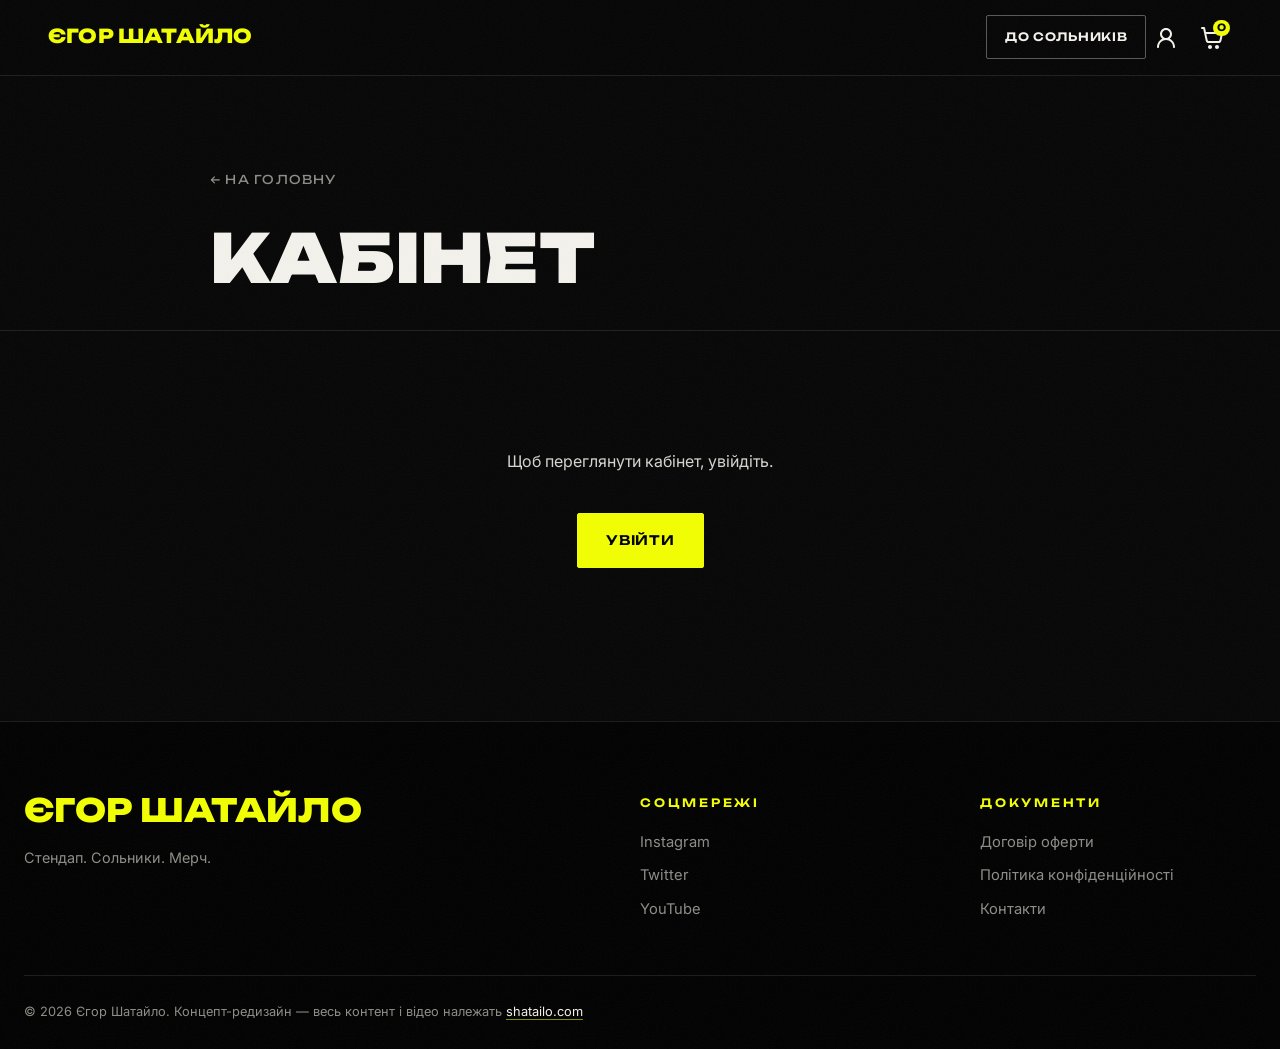
==== account.html @ 854dcd88 "Кошик + кабінет (концепт), трейлери, фікси хедера/hero Магазин-флоу (клієнтський mock, localStorage " ====
<!DOCTYPE html>
<html lang="uk">
<head>
  <meta charset="UTF-8">
  <meta name="viewport" content="width=device-width, initial-scale=1.0">
  <title>Особистий кабінет — Єгор Шатайло</title>
  <meta name="description" content="Особистий кабінет: ваші сольники, замовлення, профіль.">
  <meta name="robots" content="noindex">

  <link rel="icon" href="/assets/logo.svg" type="image/svg+xml">
  <link rel="preconnect" href="https://fonts.googleapis.com">
  <link rel="preconnect" href="https://fonts.gstatic.com" crossorigin>
  <link href="https://fonts.googleapis.com/css2?family=Unbounded:wght@300;400;600;700;800;900&family=Inter:wght@400;500;600&display=swap" rel="stylesheet">
  <link rel="stylesheet" href="/css/style.css">
</head>
<body>

  <div class="noise" aria-hidden="true"></div>
  <div class="cursor" id="cursor" aria-hidden="true"></div>
  <div class="cursor-ring" id="cursorRing" aria-hidden="true"></div>

  <header class="header header--solid">
    <a href="/" class="header__logo" data-hover aria-label="Єгор Шатайло — на головну">
      <span class="logo-text">Єгор Шатайло</span>
    </a>
    <a href="/#solnyky" class="btn btn--ghost btn--sm header__cta" data-hover>До сольників</a>
  </header>

  <main class="legal">
    <section class="legal__hero">
      <div class="legal__inner">
        <a href="/" class="legal__back" data-hover>← На головну</a>
        <h1 class="legal__title">Кабінет</h1>
      </div>
    </section>

    <section class="legal__content">
      <div class="legal__inner" data-account-page></div>
    </section>
  </main>

  <footer class="footer">
    <div class="container footer__grid">
      <div class="footer__brand">
        <span class="logo-text logo-text--lg">Єгор Шатайло</span>
        <p>Стендап. Сольники. Мерч.</p>
      </div>
      <nav class="footer__col" aria-label="Соцмережі">
        <h4>Соцмережі</h4>
        <a href="https://www.instagram.com/egorshatailo/" target="_blank" rel="noopener" data-hover>Instagram</a>
        <a href="https://twitter.com/shatailer" target="_blank" rel="noopener" data-hover>Twitter</a>
        <a href="https://www.youtube.com/results?search_query=%D1%94%D0%B3%D0%BE%D1%80+%D1%88%D0%B0%D1%82%D0%B0%D0%B9%D0%BB%D0%BE" target="_blank" rel="noopener" data-hover>YouTube</a>
      </nav>
      <nav class="footer__col" aria-label="Документи">
        <h4>Документи</h4>
        <a href="/dogovir-oferty" data-hover>Договір оферти</a>
        <a href="/privacy-policy" data-hover>Політика конфіденційності</a>
        <a href="/contact" data-hover>Контакти</a>
      </nav>
    </div>
    <div class="container footer__bottom">
      <p>© <span id="footerYear">2026</span> Єгор Шатайло. Концепт-редизайн — весь контент і відео належать <a href="https://shatailo.com/" target="_blank" rel="noopener" data-hover>shatailo.com</a></p>
    </div>
  </footer>

  <script src="/js/store.js"></script>
  <script src="/js/page.js"></script>
</body>
</html>
---- css/style.css ----
/* ============================================================
   ШАТАЙЛО — one-pager
   Палітра: чорний / електричний жовтий / білий (+ червоний штамп)
   ============================================================ */

:root {
  --bg: #060606;
  --bg-2: #0c0c0c;
  --yellow: #f2ff00;
  --yellow-dim: rgba(242, 255, 0, 0.55);
  --white: #f4f2ec;
  --muted: #8d8d86;
  --red: #e5231b;
  --line: rgba(255, 255, 255, 0.1);
  --font-display: "Unbounded", sans-serif;
  --font-body: "Inter", sans-serif;
  --header-h: 76px;
  --ease-out: cubic-bezier(0.22, 1, 0.36, 1);
}

* { margin: 0; padding: 0; box-sizing: border-box; }

html { scroll-behavior: auto; }

/* clip замість hidden: не створює скрол-контейнер і не ламає ScrollTrigger-пін */
html, body { overflow-x: clip; }

body {
  background: var(--bg);
  color: var(--white);
  font-family: var(--font-body);
  font-size: 16px;
  line-height: 1.6;
  -webkit-font-smoothing: antialiased;
}

::selection { background: var(--yellow); color: #000; }

img { display: block; max-width: 100%; }

a { color: inherit; text-decoration: none; }

button { font: inherit; color: inherit; background: none; border: none; cursor: pointer; }

.container {
  width: min(1280px, 100% - 48px);
  margin-inline: auto;
}

.dot { color: var(--yellow); margin: 0 0.35em; }

/* ---------- курсор ---------- */
.cursor, .cursor-ring {
  position: fixed; top: 0; left: 0;
  border-radius: 50%;
  pointer-events: none;
  z-index: 10000;
}
.cursor {
  width: 8px; height: 8px;
  background: var(--yellow);
  transform: translate(-50%, -50%);
}
.cursor-ring {
  width: 38px; height: 38px;
  border: 1px solid var(--yellow-dim);
  transform: translate(-50%, -50%);
  transition: width 0.25s, height 0.25s, border-color 0.25s, background 0.25s;
}
.cursor-ring.is-hover {
  width: 64px; height: 64px;
  background: rgba(242, 255, 0, 0.08);
  border-color: var(--yellow);
}
@media (hover: none), (pointer: coarse) {
  .cursor, .cursor-ring { display: none; }
}

/* ---------- шум ---------- */
.noise {
  position: fixed; inset: -50%;
  width: 200%; height: 200%;
  pointer-events: none;
  z-index: 9000;
  opacity: 0.05;
  background-image: url("data:image/svg+xml,%3Csvg xmlns='http://www.w3.org/2000/svg' width='240' height='240'%3E%3Cfilter id='n'%3E%3CfeTurbulence type='fractalNoise' baseFrequency='0.85' numOctaves='2'/%3E%3C/filter%3E%3Crect width='100%25' height='100%25' filter='url(%23n)'/%3E%3C/svg%3E");
  animation: noiseShift 0.6s steps(4) infinite;
}
@keyframes noiseShift {
  0% { transform: translate(0, 0); }
  25% { transform: translate(-2%, 1%); }
  50% { transform: translate(1%, -2%); }
  75% { transform: translate(-1%, 2%); }
  100% { transform: translate(2%, -1%); }
}

/* ---------- скрол-прогрес ---------- */
.scroll-progress {
  position: fixed; top: 0; left: 0;
  width: 100%; height: 2px;
  background: var(--yellow);
  transform-origin: 0 50%;
  transform: scaleX(0);
  z-index: 9500;
}

/* ---------- прелоадер ---------- */
.preloader {
  position: fixed; inset: 0;
  background: #000;
  z-index: 11000;
  display: grid; place-items: center;
}
.preloader__inner { text-align: center; }
.preloader__word {
  font-family: var(--font-display);
  font-weight: 900;
  font-size: clamp(2rem, 8vw, 5rem);
  letter-spacing: 0.08em;
  color: #000;
  -webkit-text-stroke: 2px rgba(244, 242, 236, 0.25);
  paint-order: stroke fill;
}
.preloader__counter {
  margin-top: 18px;
  font-family: var(--font-display);
  font-weight: 600;
  font-size: 1.1rem;
  color: var(--yellow);
}
.preloader__bar {
  margin: 14px auto 0;
  width: min(320px, 60vw); height: 2px;
  background: rgba(255, 255, 255, 0.12);
  overflow: hidden;
}
.preloader__bar span {
  display: block; width: 100%; height: 100%;
  background: var(--yellow);
  transform-origin: 0 50%;
  transform: scaleX(0);
}

/* ---------- кнопки ---------- */
.btn {
  display: inline-flex; align-items: center; gap: 10px;
  font-family: var(--font-display);
  font-weight: 600;
  font-size: 0.82rem;
  text-transform: uppercase;
  letter-spacing: 0.06em;
  padding: 16px 28px;
  border-radius: 2px;
  white-space: nowrap;
  transition: background 0.25s, color 0.25s, border-color 0.25s, box-shadow 0.25s;
  will-change: transform;
}
.btn--solid {
  background: var(--yellow);
  color: #000;
  border: 1px solid var(--yellow);
}
.btn--solid:hover {
  box-shadow: 0 0 32px rgba(242, 255, 0, 0.35);
}
.btn--ghost {
  background: transparent;
  color: var(--white);
  border: 1px solid rgba(244, 242, 236, 0.35);
}
.btn--ghost:hover {
  border-color: var(--yellow);
  color: var(--yellow);
}
/* біла основа + темний текст (як соц-кнопки на сторінці контактів) */
.btn--white {
  background: var(--white);
  color: #0a0a0a;
  border: 1px solid var(--white);
}
.btn--white:hover {
  background: var(--yellow);
  border-color: var(--yellow);
  color: #000;
  box-shadow: 0 0 32px rgba(242, 255, 0, 0.35);
}
.btn--sm { padding: 12px 18px; font-size: 0.72rem; }
.btn__icon { font-size: 0.7em; }

/* ---------- хедер ---------- */
.header {
  position: fixed; top: 0; left: 0; right: 0;
  height: var(--header-h);
  display: flex; align-items: center; justify-content: space-between;
  padding-inline: clamp(20px, 4vw, 48px);
  z-index: 8000;
  transition: transform 0.4s var(--ease-out), background 0.3s, backdrop-filter 0.3s;
}
.header.is-scrolled {
  background: rgba(6, 6, 6, 0.72);
  backdrop-filter: blur(14px);
  border-bottom: 1px solid var(--line);
}
.header.is-hidden { transform: translateY(-100%); }
/* лого та правий блок — рівної ширини, щоб центральне меню було по центру */
.header__logo { flex: 1 1 0; min-width: 0; }
.header__nav { flex: 0 0 auto; }
/* текстовий логотип */
.logo-text {
  font-family: var(--font-display);
  font-weight: 800;
  font-size: clamp(1rem, 1.5vw, 1.25rem);
  line-height: 1;
  text-transform: uppercase;
  letter-spacing: 0.01em;
  color: var(--yellow);
  white-space: nowrap;
  transition: text-shadow 0.3s;
}
.header__logo:hover .logo-text { text-shadow: 0 0 24px rgba(242, 255, 0, 0.55); }
.logo-text--lg { font-size: clamp(1.5rem, 3vw, 2rem); }
.header__nav {
  display: flex; gap: clamp(18px, 3vw, 40px);
  font-family: var(--font-display);
  font-size: 0.78rem;
  font-weight: 400;
  text-transform: uppercase;
  letter-spacing: 0.08em;
}
.header__nav a {
  position: relative;
  padding: 6px 0;
  color: var(--muted);
  transition: color 0.25s;
}
.header__nav a::after {
  content: "";
  position: absolute; bottom: 0; left: 0;
  width: 100%; height: 1px;
  background: var(--yellow);
  transform: scaleX(0);
  transform-origin: 100% 50%;
  transition: transform 0.35s var(--ease-out);
}
.header__nav a:hover { color: var(--white); }
.header__nav a:hover::after { transform: scaleX(1); transform-origin: 0 50%; }

.cta-short { display: none; }

@media (max-width: 860px) {
  .header__nav { display: none; }
  .header__cta { padding: 12px 18px; font-size: 0.7rem; }
}

/* мобільний хедер: менше лого + кнопка, короткий підпис, є простір між ними */
@media (max-width: 600px) {
  .header { padding-inline: 16px; }
  .header__logo .logo-text { font-size: 0.8rem; }
  .header__cta { padding: 11px 16px; font-size: 0.66rem; }
  .header__cta .cta-full { display: none; }
  .header__cta .cta-short { display: inline; }
}

/* ---------- hero ---------- */
.hero {
  position: relative;
  min-height: 100svh;
  display: grid;
  place-items: center;
  overflow: hidden;
}
.hero__canvas {
  position: absolute; inset: 0;
  width: 100%; height: 100%;
  z-index: 1;
}
.hero__vignette {
  position: absolute; inset: 0;
  z-index: 2;
  background:
    radial-gradient(ellipse 80% 60% at 50% 42%, transparent 30%, rgba(6, 6, 6, 0.78) 100%),
    linear-gradient(to bottom, rgba(6, 6, 6, 0.55), transparent 28%, transparent 70%, var(--bg) 100%);
  pointer-events: none;
}
.hero__content {
  position: relative;
  z-index: 3;
  text-align: center;
  padding: calc(var(--header-h) + 24px) 24px 120px;
}
.hero__label {
  font-family: var(--font-display);
  font-size: clamp(0.7rem, 1.4vw, 0.85rem);
  font-weight: 400;
  letter-spacing: 0.35em;
  text-transform: uppercase;
  color: var(--yellow);
}
.hero__title {
  margin-top: 22px;
  font-family: var(--font-display);
  font-weight: 900;
  font-size: clamp(1.75rem, 9.5vw, 8.2rem);
  line-height: 1.02;
  text-transform: uppercase;
  letter-spacing: 0.01em;
}
/* nowrap: літери-спани не ламаються між собою (КОСМІЧНИЙ лишається в один рядок) */
/* маска лише знизу (для intro-розкриття), зверху розширена — щоб «Й» і світіння не різались */
.hero__line { display: block; overflow: visible; white-space: nowrap; clip-path: inset(-90px 0 0 0); }
.hero__line--accent { color: var(--yellow); text-shadow: 0 0 60px rgba(242, 255, 0, 0.35); }
.hero__title .char { display: inline-block; will-change: transform; }
.hero__meta {
  margin-top: 26px;
  color: var(--muted);
  font-size: clamp(0.85rem, 1.6vw, 1rem);
}
.hero__actions {
  margin-top: 38px;
  display: flex; gap: 16px;
  justify-content: center;
  flex-wrap: wrap;
}
.hero__scrollhint {
  position: absolute;
  bottom: 86px; left: 50%;
  transform: translateX(-50%);
  z-index: 3;
  display: flex; flex-direction: column; align-items: center; gap: 8px;
  font-size: 0.65rem;
  letter-spacing: 0.3em;
  text-transform: uppercase;
  color: var(--muted);
}
.hero__scrollhint i {
  width: 1px; height: 42px;
  background: linear-gradient(to bottom, var(--yellow), transparent);
  animation: scrollPulse 1.8s var(--ease-out) infinite;
}
@keyframes scrollPulse {
  0% { transform: scaleY(0); transform-origin: top; }
  45% { transform: scaleY(1); transform-origin: top; }
  55% { transform: scaleY(1); transform-origin: bottom; }
  100% { transform: scaleY(0); transform-origin: bottom; }
}

/* ---------- marquee ---------- */
.marquee {
  overflow: hidden;
  white-space: nowrap;
  user-select: none;
}
.marquee__track {
  display: inline-flex;
  will-change: transform;
}
.marquee__track span {
  font-family: var(--font-display);
  text-transform: uppercase;
  display: inline-block;
}
.marquee--hero {
  position: absolute; bottom: 0; left: 0; right: 0;
  z-index: 3;
  padding: 14px 0;
  border-top: 1px solid var(--line);
  background: rgba(6, 6, 6, 0.5);
  backdrop-filter: blur(6px);
}
.marquee--hero span {
  font-size: 0.8rem;
  font-weight: 400;
  letter-spacing: 0.18em;
  color: var(--white);
}
.marquee__hl {
  color: var(--yellow);
  font-style: normal;
  font-weight: 600;
}

/* ---------- заголовки секцій ---------- */
.section-index {
  font-family: var(--font-display);
  font-size: 0.75rem;
  font-weight: 400;
  letter-spacing: 0.3em;
  text-transform: uppercase;
  color: var(--yellow);
  margin-bottom: 18px;
}
.section-title {
  font-family: var(--font-display);
  font-weight: 900;
  font-size: clamp(2rem, 6.8vw, 5.1rem);
  line-height: 1.12;
  text-transform: uppercase;
}
/* заливка кольором фону + paint-order ховають внутрішні контури гліфів */
.section-title .outline {
  color: var(--outline-fill, var(--bg));
  -webkit-text-stroke: 3px var(--white);
  paint-order: stroke fill;
}
/* компенсований padding: дає місце зверху для діакритики (Ї, Й) без зсуву верстки */
.reveal-line { display: block; overflow: hidden; padding-top: 0.22em; margin-top: -0.22em; }
.reveal-line > span { display: block; will-change: transform; }

/* ---------- великий екран (feature-банер) ---------- */
.feature {
  position: relative;
  width: 100%;
  height: clamp(850px, 95vh, 900px);
  overflow: hidden;
  background: var(--bg);
}
.feature__media {
  position: absolute;
  inset: 0;
  clip-path: inset(0% 0% 0% 0%);
  will-change: clip-path;
}
.feature__media img {
  width: 100%;
  height: 100%;
  object-fit: cover;
  object-position: 50% 26%;
  transform: scale(1.12);
  will-change: transform;
}
/* затемнення: м'який стик зверху + сильне затемнення знизу під заголовок */
.feature__overlay {
  position: absolute;
  inset: 0;
  pointer-events: none;
  background: linear-gradient(
    to bottom,
    var(--bg) 0%,
    rgba(6, 6, 6, 0) 12%,
    rgba(6, 6, 6, 0.12) 34%,
    rgba(6, 6, 6, 0.55) 55%,
    rgba(6, 6, 6, 0.9) 82%,
    var(--bg) 100%
  );
}
.feature__caption {
  position: absolute;
  left: 0;
  right: 0;
  bottom: 0;
  z-index: 2;
}
/* тіні для читабельності підпису над зображенням */
.feature__caption .section-index { text-shadow: 0 1px 14px rgba(0, 0, 0, 0.85); }
.feature__caption .section-title { text-shadow: 0 2px 30px rgba(0, 0, 0, 0.45); }
/* підзаголовок — єдиний блок із заголовком, прямо під ним на банері */
.feature__intro {
  margin-top: clamp(16px, 2.2vh, 24px);
  max-width: 540px;
  color: rgba(244, 242, 236, 0.82);
  font-size: clamp(0.92rem, 1.4vw, 1.02rem);
  text-shadow: 0 1px 16px rgba(0, 0, 0, 0.6);
}
@media (max-width: 600px) {
  .feature { height: clamp(440px, 74vh, 680px); }
}

/* ---------- сольники ---------- */
.specials {
  position: relative;
  /* десктоп: великий відступ дає центрування карток у піні, тут лишаємо малий */
  padding-top: clamp(12px, 1.5vh, 22px);
  background: var(--bg);
}
.specials__pin {
  position: relative;
  display: flex;
  align-items: center;
  min-height: 74vh;
}
.specials__track {
  display: flex;
  gap: clamp(24px, 4vw, 64px);
  padding-inline: clamp(24px, 6vw, 96px);
  width: max-content;
  align-items: stretch;
}
.specials__progress {
  position: absolute;
  left: clamp(24px, 6vw, 96px); right: clamp(24px, 6vw, 96px);
  bottom: 28px;
  height: 1px;
  background: rgba(255, 255, 255, 0.12);
}
.specials__progress span {
  display: block; height: 100%;
  background: var(--yellow);
  transform-origin: 0 50%;
  transform: scaleX(0);
}

.card {
  position: relative;
  display: grid;
  grid-template-columns: minmax(280px, clamp(300px, 44vh, 520px)) minmax(300px, 420px);
  gap: clamp(20px, 2.5vw, 40px);
  align-items: center;
  padding: clamp(20px, 2.5vw, 36px);
  background: var(--bg-2);
  border: 1px solid var(--line);
  border-radius: 4px;
  transform-style: preserve-3d;
  transition: border-color 0.3s;
}
.card:hover { border-color: rgba(242, 255, 0, 0.45); }
.card::after {
  content: "";
  position: absolute; inset: 0;
  border-radius: 4px;
  background: radial-gradient(420px circle at var(--mx, 50%) var(--my, 50%), rgba(242, 255, 0, 0.08), transparent 60%);
  opacity: 0;
  transition: opacity 0.3s;
  pointer-events: none;
}
.card:hover::after { opacity: 1; }

.card__poster {
  position: relative;
  overflow: hidden;
  border-radius: 2px;
  aspect-ratio: 1;
  transform: translateZ(30px);
}
.card__poster img {
  width: 100%; height: 100%;
  object-fit: cover;
  transition: transform 0.6s var(--ease-out), filter 0.6s;
  filter: saturate(0.9);
}
.card:hover .card__poster img {
  transform: scale(1.06);
  filter: saturate(1.15);
}
.card__num {
  position: absolute; top: 12px; left: 14px;
  font-family: var(--font-display);
  font-weight: 800;
  font-size: 1rem;
  color: var(--yellow);
  text-shadow: 0 2px 12px rgba(0, 0, 0, 0.8);
}
.card__badge {
  position: absolute; top: 12px; right: -34px;
  background: var(--yellow);
  color: #000;
  font-family: var(--font-display);
  font-weight: 800;
  font-size: 0.62rem;
  letter-spacing: 0.18em;
  padding: 6px 40px;
  transform: rotate(45deg);
}
.card__body { transform: translateZ(18px); }
.card__title {
  font-family: var(--font-display);
  font-weight: 800;
  font-size: clamp(1.25rem, 2.2vw, 1.7rem);
  line-height: 1.15;
  text-transform: uppercase;
}
.card__meta {
  margin-top: 10px;
  font-size: 0.82rem;
  color: var(--yellow);
  font-family: var(--font-display);
  font-weight: 400;
}
.card__desc {
  margin-top: 16px;
  color: var(--muted);
  font-size: 0.92rem;
}
.card__actions {
  margin-top: 24px;
  display: flex; gap: 12px; flex-wrap: wrap;
}

/* мобільний фолбек: вертикальний стек */
@media (max-width: 899px) {
  .specials__track {
    flex-direction: column;
    width: auto;
    padding-inline: 24px;
  }
  .card { grid-template-columns: 1fr; }
  .card__poster { max-width: 420px; }
  .specials__progress { display: none; }
  /* мобільний: піна нема, тож більший відступ перед листалкою дає сам padding */
  .specials { padding-top: clamp(72px, 11vh, 104px); padding-bottom: 90px; }
}

/* ---------- про Єгора ---------- */
.about {
  --outline-fill: var(--bg-2);
  position: relative;
  padding: clamp(110px, 16vh, 200px) 0;
  background: var(--bg-2);
  border-top: 1px solid var(--line);
  border-bottom: 1px solid var(--line);
  overflow: hidden;
}
.about__bgtext {
  position: absolute;
  top: 50%; left: 0;
  transform: translateY(-50%);
  font-family: var(--font-display);
  font-weight: 900;
  font-size: clamp(8rem, 22vw, 19rem);
  line-height: 1;
  white-space: nowrap;
  color: var(--bg-2);
  -webkit-text-stroke: 2.5px rgba(244, 242, 236, 0.18);
  paint-order: stroke fill;
  pointer-events: none;
  user-select: none;
}
.about__grid {
  position: relative;
  display: grid;
  /* текстова колонка ширша, щоб «УКРАЇНЕЦЬ» при 5.1rem вписувався без обрізання */
  grid-template-columns: minmax(220px, 0.8fr) minmax(420px, 1.2fr);
  gap: clamp(40px, 5vw, 80px);
  align-items: center;
}
.about__photo {
  position: relative;
}
.about__photo img {
  width: 100%;
  aspect-ratio: 4 / 5;
  object-fit: cover;
  object-position: 60% 20%;
  filter: grayscale(1) contrast(1.05);
  transition: filter 0.7s var(--ease-out);
  border-radius: 2px;
}
.about__photo:hover img { filter: grayscale(0) contrast(1); }
.about__photo-frame {
  position: absolute; inset: 0;
  border: 1px solid var(--yellow);
  border-radius: 2px;
  transform: translate(14px, 14px);
  pointer-events: none;
}
.about__bio {
  margin-top: 28px;
  max-width: 480px;
  color: var(--muted);
  font-size: 1.02rem;
}
.about__stats {
  margin-top: 44px;
  display: flex;
  gap: clamp(28px, 4vw, 56px);
  list-style: none;
  flex-wrap: wrap;
}
.about__stats b {
  display: block;
  font-family: var(--font-display);
  font-weight: 800;
  font-size: clamp(2rem, 4.5vw, 3.4rem);
  color: var(--yellow);
  line-height: 1;
}
.about__stats span {
  display: block;
  margin-top: 8px;
  font-size: 0.78rem;
  letter-spacing: 0.14em;
  text-transform: uppercase;
  color: var(--muted);
}
@media (max-width: 860px) {
  .about__grid { grid-template-columns: 1fr; }
  .about__photo { max-width: 460px; }
}

/* ---------- тур ---------- */
.tour {
  padding: clamp(110px, 16vh, 200px) 0;
  background: var(--bg);
}
.tour__list {
  list-style: none;
  margin-top: clamp(40px, 6vh, 70px);
  border-top: 1px solid var(--line);
}
.tour__row {
  display: flex;
  align-items: center;
  gap: clamp(20px, 4vw, 60px);
  padding: clamp(22px, 3.5vh, 36px) 8px;
  border-bottom: 1px solid var(--line);
  transition: background 0.3s, padding-left 0.3s;
}
.tour__row:hover { background: rgba(255, 255, 255, 0.02); padding-left: 20px; }
.tour__date {
  font-family: var(--font-display);
  font-weight: 600;
  font-size: clamp(1rem, 2.4vw, 1.5rem);
  text-transform: uppercase;
  /* фіксована ширина колонки → усі міста вирівняні по лівому краю */
  flex: 0 0 12.5em;
  white-space: nowrap;
}
.tour__city {
  flex: 1;
  font-size: clamp(0.95rem, 2vw, 1.2rem);
  color: var(--white);
}
.tour__venue {
  display: block;
  margin-top: 4px;
  font-style: normal;
  font-size: 0.82rem;
  color: var(--muted);
}
.tour__buy { flex-shrink: 0; }
.tour__lead {
  margin: 22px 0 4px;
  max-width: 560px;
  color: var(--muted);
}
.tour__stamp {
  font-family: var(--font-display);
  font-weight: 800;
  font-size: clamp(0.8rem, 1.6vw, 1.05rem);
  letter-spacing: 0.12em;
  color: var(--red);
  border: 2px solid var(--red);
  border-radius: 3px;
  padding: 8px 16px;
  transform: rotate(-6deg);
  text-transform: uppercase;
}
.tour__done {
  flex-shrink: 0;
  font-family: var(--font-display);
  font-weight: 600;
  font-size: 0.78rem;
  letter-spacing: 0.1em;
  text-transform: uppercase;
  color: var(--muted);
  white-space: nowrap;
}
.tour__row--past .tour__city,
.tour__row--past .tour__venue { color: var(--muted); }
.tour__actions {
  margin-top: clamp(36px, 6vh, 60px);
  display: flex; gap: 16px; flex-wrap: wrap;
}
/* адаптиви: кнопки туру — розміром як кнопки в картках сольників (.btn--sm) */
@media (max-width: 899px) {
  .tour__actions .btn { padding: 12px 18px; font-size: 0.72rem; }
}
/* мобільний: дата меншим рядком зверху, місто + кнопка/штамп праворуч в один рядок */
@media (max-width: 620px) {
  .tour__row {
    flex-wrap: wrap;
    align-items: center;
    gap: 4px 12px;
    padding: 18px 6px;
  }
  .tour__date { flex: 0 0 100%; font-size: 0.9rem; }
  .tour__city { flex: 1 1 0; min-width: 0; font-size: 0.95rem; }
  .tour__venue { font-size: 0.74rem; }
  .tour__buy { flex: 0 0 auto; padding: 8px 13px; font-size: 0.6rem; }
  .tour__stamp { flex: 0 0 auto; padding: 6px 12px; font-size: 0.62rem; }
  .tour__done { flex: 0 0 auto; font-size: 0.66rem; }
}
/* сторінка повного туру: ширша колонка дати (є місяці «листопада»/«грудня») */
@media (min-width: 621px) {
  .tour-list-page .tour__date { flex-basis: 14.25em; }
}

/* ---------- футер ---------- */
.footer {
  border-top: 1px solid var(--line);
  background: #000;
  padding-top: clamp(50px, 8vh, 90px);
}
.footer__grid {
  display: grid;
  grid-template-columns: 2fr 1fr 1fr;
  gap: clamp(30px, 5vw, 70px);
  padding-bottom: clamp(40px, 6vh, 70px);
}
.footer__brand p {
  margin-top: 16px;
  color: var(--muted);
  font-size: 0.9rem;
}
.footer__col { display: flex; flex-direction: column; gap: 10px; }
.footer__col h4 {
  font-family: var(--font-display);
  font-size: 0.72rem;
  font-weight: 600;
  letter-spacing: 0.24em;
  text-transform: uppercase;
  color: var(--yellow);
  margin-bottom: 8px;
}
.footer__col a {
  color: var(--muted);
  font-size: 0.92rem;
  width: fit-content;
  transition: color 0.25s, transform 0.25s;
}
.footer__col a:hover { color: var(--white); transform: translateX(6px); }
.footer__bottom {
  border-top: 1px solid var(--line);
  padding: 26px 0;
  font-size: 0.8rem;
  color: var(--muted);
}
.footer__bottom a { color: var(--white); border-bottom: 1px solid var(--yellow-dim); }
@media (max-width: 720px) {
  .footer__grid { grid-template-columns: 1fr; }
}

/* ---------- сторінки контенту (legal) ---------- */
.header--solid {
  background: rgba(6, 6, 6, 0.85);
  backdrop-filter: blur(14px);
  border-bottom: 1px solid var(--line);
}
.legal { padding-top: var(--header-h); }
.legal__inner {
  width: min(860px, 100% - 48px);
  margin-inline: auto;
}
.legal__hero {
  padding: clamp(48px, 10vh, 120px) 0 clamp(28px, 4vh, 44px);
  border-bottom: 1px solid var(--line);
}
.legal__back {
  display: inline-flex;
  align-items: center;
  gap: 8px;
  font-family: var(--font-display);
  font-size: 0.76rem;
  font-weight: 400;
  letter-spacing: 0.1em;
  text-transform: uppercase;
  color: var(--muted);
  margin-bottom: clamp(22px, 4vh, 34px);
  transition: color 0.25s, gap 0.25s;
}
.legal__back:hover { color: var(--yellow); gap: 12px; }
.legal__title {
  font-family: var(--font-display);
  font-weight: 900;
  font-size: clamp(2rem, 6vw, 4.2rem);
  line-height: 1.05;
  text-transform: uppercase;
}
.legal__updated {
  margin-top: 16px;
  color: var(--muted);
  font-size: 0.85rem;
}
.legal__content { padding: clamp(36px, 6vh, 64px) 0 clamp(60px, 10vh, 120px); }
.legal__content h2 {
  font-family: var(--font-display);
  font-weight: 700;
  font-size: clamp(1.05rem, 2.2vw, 1.4rem);
  text-transform: uppercase;
  letter-spacing: 0.01em;
  color: var(--yellow);
  margin: clamp(32px, 5vh, 48px) 0 14px;
}
.legal__content > *:first-child { margin-top: 0; }
.legal__content p {
  margin-bottom: 16px;
  color: rgba(244, 242, 236, 0.88);
  line-height: 1.7;
}
.legal__content p.is-muted { color: var(--muted); }
.legal__content p.is-quote {
  color: var(--muted);
  font-style: italic;
  padding-left: 18px;
  border-left: 2px solid var(--line);
}
.legal__content strong { color: var(--white); font-weight: 600; }
.legal__content p a {
  color: var(--yellow);
  text-decoration: underline;
  text-underline-offset: 3px;
}
.legal__contacts {
  margin-top: clamp(36px, 6vh, 56px);
  padding-top: clamp(24px, 4vh, 36px);
  border-top: 1px solid var(--line);
  color: var(--muted);
  font-size: 0.9rem;
}
.legal__contacts strong { color: var(--yellow); }

/* ---------- контакт-сторінка ---------- */
.contact__intro {
  color: var(--muted);
  max-width: 620px;
  margin-bottom: clamp(28px, 5vh, 44px);
}
.contact__direct {
  display: grid;
  gap: 1px;
  background: var(--line);
  border: 1px solid var(--line);
  border-radius: 4px;
  overflow: hidden;
  margin-bottom: 18px;
}
.contact__line {
  display: flex;
  align-items: baseline;
  justify-content: space-between;
  gap: 20px;
  padding: clamp(15px, 2.4vh, 22px) clamp(16px, 2.5vw, 24px);
  background: var(--bg-2);
  text-decoration: none;
  transition: background 0.25s;
}
.contact__line:hover { background: #141414; }
.contact__label {
  font-family: var(--font-display);
  font-size: 0.72rem;
  letter-spacing: 0.16em;
  text-transform: uppercase;
  color: var(--muted);
}
.contact__value {
  font-family: var(--font-display);
  font-weight: 600;
  font-size: clamp(1rem, 2.4vw, 1.35rem);
  color: var(--white);
  transition: color 0.25s;
  text-align: right;
}
.contact__line:hover .contact__value { color: var(--yellow); }
.contact__socials {
  display: flex;
  gap: 10px;
  flex-wrap: wrap;
  margin-bottom: clamp(40px, 7vh, 64px);
}
.contact__socials a {
  font-family: var(--font-display);
  font-weight: 600;
  font-size: 0.76rem;
  letter-spacing: 0.06em;
  text-transform: uppercase;
  text-decoration: none;
  color: #0a0a0a;
  background: var(--white);
  border: 1px solid var(--white);
  border-radius: 3px;
  padding: 12px 22px;
  transition: transform 0.28s var(--ease-out), background 0.25s, border-color 0.25s,
    box-shadow 0.28s, color 0.25s;
  will-change: transform;
}
.contact__socials a:hover {
  background: var(--yellow);
  border-color: var(--yellow);
  color: #000;
  transform: translateY(-3px);
  box-shadow: 0 10px 30px rgba(242, 255, 0, 0.28);
}
.contact__socials a:active { transform: translateY(-1px) scale(0.97); }

/* контакт-форма — на всю ширину контейнера, як блок з телефоном/email */
.cform { max-width: none; }
.cform__row {
  display: grid;
  grid-template-columns: 1fr 1fr;
  gap: 16px;
}
.cform__field {
  display: flex;
  flex-direction: column;
  gap: 8px;
  margin-bottom: 16px;
}
.cform__field > span {
  font-family: var(--font-display);
  font-size: 0.72rem;
  letter-spacing: 0.12em;
  text-transform: uppercase;
  color: var(--muted);
}
.cform input,
.cform textarea {
  font-family: var(--font-body);
  font-size: 0.95rem;
  color: var(--white);
  background: var(--bg-2);
  border: 1px solid var(--line);
  border-radius: 3px;
  padding: 14px 16px;
  width: 100%;
  transition: border-color 0.25s, background 0.25s;
}
.cform input::placeholder,
.cform textarea::placeholder { color: #5c5c57; }
.cform input:focus,
.cform textarea:focus {
  outline: none;
  border-color: var(--yellow);
  background: #111;
}
.cform textarea { resize: vertical; min-height: 140px; }
.cform__hp { position: absolute; left: -9999px; width: 1px; height: 1px; opacity: 0; pointer-events: none; }
.cform__submit { margin-top: 4px; }
.cform__status {
  margin-top: 14px;
  font-size: 0.88rem;
  min-height: 1.2em;
  color: var(--muted);
}
.cform__status.is-ok { color: var(--yellow); }
.cform__status.is-err { color: var(--red); }
@media (max-width: 560px) {
  .cform__row { grid-template-columns: 1fr; }
}

/* ---------- модалка ---------- */
.modal {
  position: fixed; inset: 0;
  z-index: 10500;
  display: grid; place-items: center;
  padding: 24px;
  visibility: hidden;
}
.modal.is-open { visibility: visible; }
.modal__backdrop {
  position: absolute; inset: 0;
  background: rgba(0, 0, 0, 0.86);
  backdrop-filter: blur(8px);
  opacity: 0;
}
.modal__panel {
  position: relative;
  width: min(960px, 100%);
  background: var(--bg-2);
  border: 1px solid var(--line);
  border-radius: 4px;
  overflow: hidden;
  opacity: 0;
  transform: translateY(40px) scale(0.97);
}
.modal__head {
  display: flex; align-items: center; justify-content: space-between;
  padding: 16px 22px;
  border-bottom: 1px solid var(--line);
}
.modal__head h3 {
  font-family: var(--font-display);
  font-size: 0.95rem;
  font-weight: 600;
  text-transform: uppercase;
  letter-spacing: 0.06em;
}
.modal__close {
  font-size: 1.1rem;
  color: var(--muted);
  padding: 6px 10px;
  transition: color 0.25s, transform 0.25s;
}
.modal__close:hover { color: var(--yellow); transform: rotate(90deg); }
.modal__video {
  position: relative;
  aspect-ratio: 16 / 9;
  background: #000;
}
.modal__video iframe {
  position: absolute; inset: 0;
  width: 100%; height: 100%;
  border: 0;
}
.modal__foot {
  display: flex; align-items: center; justify-content: space-between;
  gap: 16px;
  padding: 16px 22px;
  flex-wrap: wrap;
}
.modal__foot p { font-size: 0.82rem; color: var(--muted); }

/* ---------- reveal-утиліти ---------- */
.reveal { opacity: 0; transform: translateY(40px); }

/* ============================================================
   STORE: хедер-іконки, міні-кошик, модалка входу, кошик, оформлення
   ============================================================ */

/* ---------- хедер-інструменти (акаунт + кошик) ---------- */
/* правий блок: зліва іконки, справа кнопка «Придбати» */
.header__right { flex: 1 1 0; min-width: 0; display: flex; align-items: center; justify-content: flex-end; gap: clamp(10px, 1.5vw, 18px); }
.header__tools { display: flex; align-items: center; gap: 6px; }
.hicon {
  position: relative;
  display: inline-flex; align-items: center; justify-content: center;
  width: 40px; height: 40px;
  color: var(--white);
  border-radius: 50%;
  transition: color 0.25s, background 0.25s;
}
.hicon:hover { color: var(--yellow); background: rgba(255, 255, 255, 0.06); }
.hicon__badge {
  position: absolute; top: 2px; right: 2px;
  min-width: 16px; height: 16px; padding: 0 4px;
  display: grid; place-items: center;
  background: var(--yellow); color: #000;
  font-family: var(--font-display); font-weight: 700; font-size: 0.62rem;
  border-radius: 9px;
}
@media (max-width: 860px) {
  .header__tools { gap: 2px; }
  .hicon { width: 36px; height: 36px; }
  .header__cta { padding: 10px 14px; }
}
@media (max-width: 420px) {
  .header__cta { display: none; }
}

/* ---------- міні-кошик (сайдбар) ---------- */
.minicart { position: fixed; inset: 0; z-index: 10600; visibility: hidden; }
.minicart.is-open { visibility: visible; }
.minicart__backdrop {
  position: absolute; inset: 0;
  background: rgba(0, 0, 0, 0.6); backdrop-filter: blur(4px);
  opacity: 0; transition: opacity 0.3s;
}
.minicart.is-open .minicart__backdrop { opacity: 1; }
.minicart__panel {
  position: absolute; top: 0; right: 0; bottom: 0;
  width: min(420px, 100%);
  background: var(--bg-2);
  border-left: 1px solid var(--line);
  display: flex; flex-direction: column;
  transform: translateX(100%);
  transition: transform 0.4s var(--ease-out);
}
.minicart.is-open .minicart__panel { transform: translateX(0); }
.minicart__head {
  display: flex; align-items: center; justify-content: space-between;
  padding: 20px 22px; border-bottom: 1px solid var(--line);
}
.minicart__head h3 {
  font-family: var(--font-display); font-weight: 700; font-size: 1rem;
  text-transform: uppercase; letter-spacing: 0.06em;
}
.minicart__close { font-size: 1rem; color: var(--muted); padding: 6px 8px; transition: color 0.25s, transform 0.25s; }
.minicart__close:hover { color: var(--yellow); transform: rotate(90deg); }
.minicart__body { flex: 1; overflow-y: auto; padding: 16px 22px; }
.minicart__empty { color: var(--muted); text-align: center; margin-top: 40px; line-height: 1.7; }
.minicart__foot { border-top: 1px solid var(--line); padding: 18px 22px; }
.minicart__subtotal {
  display: flex; justify-content: space-between; align-items: baseline;
  margin-bottom: 16px;
}
.minicart__subtotal span { color: var(--muted); font-size: 0.85rem; text-transform: uppercase; letter-spacing: 0.08em; }
.minicart__subtotal b { font-family: var(--font-display); font-weight: 700; font-size: 1.25rem; color: var(--yellow); }
.minicart__actions { display: grid; gap: 10px; }
.minicart__actions .btn { width: 100%; justify-content: center; }

.mc-item { display: grid; grid-template-columns: 56px 1fr auto; gap: 12px; align-items: start; padding: 14px 0; border-bottom: 1px solid var(--line); }
.mc-item__img { width: 56px; height: 56px; object-fit: cover; border-radius: 3px; }
.mc-item__title { font-size: 0.9rem; line-height: 1.3; }
.mc-item__row { display: flex; align-items: center; justify-content: space-between; margin-top: 10px; gap: 10px; }
.mc-item__price { font-family: var(--font-display); font-weight: 600; font-size: 0.9rem; white-space: nowrap; }
.mc-item__rm { color: var(--muted); font-size: 0.8rem; padding: 2px 4px; transition: color 0.25s; }
.mc-item__rm:hover { color: var(--red); }

.qty { display: inline-flex; align-items: center; border: 1px solid var(--line); border-radius: 3px; }
.qty__btn { width: 28px; height: 28px; color: var(--white); font-size: 1rem; line-height: 1; transition: color 0.2s, background 0.2s; }
.qty__btn:hover { color: var(--yellow); background: rgba(255, 255, 255, 0.05); }
.qty__val { min-width: 28px; text-align: center; font-family: var(--font-display); font-size: 0.85rem; }

/* ---------- модалка входу / акаунта ---------- */
.authmodal { position: fixed; inset: 0; z-index: 10700; display: grid; place-items: center; padding: 24px; visibility: hidden; }
.authmodal.is-open { visibility: visible; }
.authmodal__backdrop { position: absolute; inset: 0; background: rgba(0, 0, 0, 0.78); backdrop-filter: blur(8px); opacity: 0; transition: opacity 0.3s; }
.authmodal.is-open .authmodal__backdrop { opacity: 1; }
.authmodal__panel {
  position: relative; width: min(420px, 100%);
  background: var(--bg-2); border: 1px solid var(--line); border-radius: 6px;
  padding: clamp(28px, 5vw, 44px);
  opacity: 0; transform: translateY(20px) scale(0.98); transition: opacity 0.35s, transform 0.35s var(--ease-out);
}
.authmodal.is-open .authmodal__panel { opacity: 1; transform: none; }
.authmodal__close { position: absolute; top: 14px; right: 16px; font-size: 1rem; color: var(--muted); padding: 6px 8px; transition: color 0.25s, transform 0.25s; }
.authmodal__close:hover { color: var(--yellow); transform: rotate(90deg); }
.authmodal__title { font-family: var(--font-display); font-weight: 800; font-size: 1.5rem; text-transform: uppercase; margin-bottom: 24px; }
.auth-google { width: 100%; justify-content: center; }
.auth-google__g { font-family: var(--font-display); font-weight: 800; color: #0a0a0a; }
.auth-or { display: flex; align-items: center; gap: 14px; margin: 20px 0; color: var(--muted); font-size: 0.8rem; }
.auth-or::before, .auth-or::after { content: ""; flex: 1; height: 1px; background: var(--line); }
.auth-form { display: flex; flex-direction: column; gap: 14px; }
.auth-field { display: flex; flex-direction: column; gap: 7px; }
.auth-field > span { font-family: var(--font-display); font-size: 0.7rem; letter-spacing: 0.12em; text-transform: uppercase; color: var(--muted); }
.auth-field input {
  font-family: var(--font-body); font-size: 0.95rem; color: var(--white);
  background: var(--bg); border: 1px solid var(--line); border-radius: 3px; padding: 13px 15px; width: 100%;
  transition: border-color 0.25s, background 0.25s;
}
.auth-field input:focus { outline: none; border-color: var(--yellow); background: #111; }
.auth-submit { width: 100%; justify-content: center; margin-top: 4px; }
.auth-note { color: var(--muted); font-size: 0.76rem; line-height: 1.5; }
.auth-account { display: flex; align-items: center; gap: 14px; margin-bottom: 22px; }
.auth-account__avatar { width: 48px; height: 48px; border-radius: 50%; background: var(--yellow); color: #000; display: grid; place-items: center; font-family: var(--font-display); font-weight: 800; font-size: 1.2rem; }
.auth-account__name { font-weight: 600; }
.auth-account__email { color: var(--muted); font-size: 0.85rem; }
.auth-cabinet { width: 100%; justify-content: center; margin-bottom: 10px; opacity: 0.6; pointer-events: none; }
.authmodal__panel [data-logout] { width: 100%; justify-content: center; }

/* ---------- сторінка кошика ---------- */
.cartpage__empty { text-align: center; padding: clamp(40px, 8vh, 90px) 0; color: var(--muted); display: grid; gap: 22px; justify-items: center; }
.cartpage__table-wrap { overflow-x: auto; }
.cartpage__table { width: 100%; border-collapse: collapse; margin-bottom: clamp(32px, 5vh, 56px); }
.cartpage__table th {
  text-align: left; padding: 0 0 16px; border-bottom: 1px solid var(--line);
  font-family: var(--font-display); font-size: 0.72rem; letter-spacing: 0.1em; text-transform: uppercase; color: var(--muted); font-weight: 600;
}
.cartpage__table td { padding: 18px 0; border-bottom: 1px solid var(--line); vertical-align: middle; }
.cp-cell-rm { width: 32px; }
.cp-rm { color: var(--muted); font-size: 0.85rem; transition: color 0.25s; }
.cp-rm:hover { color: var(--red); }
.cp-cell-prod { display: flex; align-items: center; gap: 14px; }
.cp-cell-prod img { width: 52px; height: 52px; object-fit: cover; border-radius: 3px; }
.cp-cell-prod span { font-weight: 500; }
.cartpage__totals { max-width: 420px; margin-left: auto; }
.cartpage__totals-title { font-family: var(--font-display); font-weight: 700; font-size: 1.2rem; text-transform: uppercase; margin-bottom: 18px; }
.cartpage__totals-row { display: flex; justify-content: space-between; padding: 12px 0; border-bottom: 1px solid var(--line); color: var(--muted); }
.cartpage__totals-row b { color: var(--white); font-family: var(--font-display); }
.cartpage__totals-row--grand { color: var(--white); }
.cartpage__totals-row--grand b { color: var(--yellow); font-size: 1.2rem; }
.cartpage__checkout { width: 100%; justify-content: center; margin-top: 22px; }

/* ---------- сторінка оформлення ---------- */
.checkout { display: grid; grid-template-columns: 1.2fr 0.8fr; gap: clamp(28px, 4vw, 56px); align-items: start; }
.checkout__h { font-family: var(--font-display); font-weight: 700; font-size: 1.3rem; text-transform: uppercase; margin-bottom: 20px; }
.checkout__col--form { display: flex; flex-direction: column; gap: 16px; }
.checkout__as { color: var(--muted); font-size: 0.9rem; margin-top: -8px; }
.checkout__login { color: var(--yellow); text-decoration: underline; text-underline-offset: 3px; }
.checkout__pay { border: 1px solid var(--line); border-radius: 4px; padding: 18px; background: var(--bg); }
.checkout__pay-label { font-family: var(--font-display); font-size: 0.72rem; letter-spacing: 0.1em; text-transform: uppercase; color: var(--yellow); }
.checkout__pay-note { color: var(--muted); font-size: 0.85rem; margin-top: 8px; line-height: 1.5; }
.checkout__submit { width: 100%; justify-content: center; margin-top: 6px; }
.checkout__legal { font-size: 0.8rem; color: var(--muted); }
.checkout__legal a { color: var(--muted); text-decoration: underline; text-underline-offset: 2px; }
.checkout__col--summary { background: var(--bg-2); border: 1px solid var(--line); border-radius: 6px; padding: clamp(20px, 2.5vw, 30px); position: sticky; top: calc(var(--header-h) + 16px); }
.checkout__summary { width: 100%; border-collapse: collapse; }
.checkout__summary td { padding: 12px 0; border-bottom: 1px solid var(--line); font-size: 0.92rem; }
.checkout__summary td:last-child { text-align: right; white-space: nowrap; font-family: var(--font-display); }
.co-x { color: var(--muted); }
.checkout__summary-sub td { color: var(--muted); }
.checkout__summary-grand td { border-bottom: none; padding-top: 16px; color: var(--white); font-weight: 600; }
.checkout__summary-grand td:last-child { color: var(--yellow); font-size: 1.15rem; }
.checkout__done { text-align: center; padding: clamp(40px, 8vh, 90px) 0; display: grid; gap: 18px; justify-items: center; }
.checkout__done-mark { width: 72px; height: 72px; border-radius: 50%; background: var(--yellow); color: #000; display: grid; place-items: center; font-size: 2rem; font-weight: 800; }
.checkout__done h2 { font-family: var(--font-display); font-weight: 800; font-size: clamp(1.6rem, 4vw, 2.4rem); text-transform: uppercase; }
.checkout__done p { color: var(--muted); max-width: 520px; line-height: 1.6; }
.checkout__done-actions { display: flex; gap: 14px; flex-wrap: wrap; justify-content: center; margin-top: 10px; }
@media (max-width: 820px) {
  .checkout { grid-template-columns: 1fr; }
  .checkout__col--summary { position: static; order: -1; }
}

/* ---------- плеєр-модалка (перегляд сольника) ---------- */
.playermodal { position: fixed; inset: 0; z-index: 10800; display: grid; place-items: center; padding: 24px; visibility: hidden; }
.playermodal.is-open { visibility: visible; }
.playermodal__backdrop { position: absolute; inset: 0; background: rgba(0, 0, 0, 0.88); backdrop-filter: blur(8px); opacity: 0; transition: opacity 0.3s; }
.playermodal.is-open .playermodal__backdrop { opacity: 1; }
.playermodal__panel {
  position: relative; width: min(960px, 100%);
  background: var(--bg-2); border: 1px solid var(--line); border-radius: 4px; overflow: hidden;
  opacity: 0; transform: translateY(24px) scale(0.97); transition: opacity 0.35s, transform 0.35s var(--ease-out);
}
.playermodal.is-open .playermodal__panel { opacity: 1; transform: none; }
.playermodal__head { display: flex; align-items: center; justify-content: space-between; padding: 16px 22px; border-bottom: 1px solid var(--line); }
.playermodal__head h3 { font-family: var(--font-display); font-size: 0.95rem; font-weight: 600; text-transform: uppercase; }
.playermodal__close { font-size: 1.1rem; color: var(--muted); padding: 6px 10px; transition: color 0.25s, transform 0.25s; }
.playermodal__close:hover { color: var(--yellow); transform: rotate(90deg); }
.playermodal__video { position: relative; aspect-ratio: 16 / 9; background: #000; }
.playermodal__video iframe { position: absolute; inset: 0; width: 100%; height: 100%; border: 0; }
.playermodal__foot { padding: 14px 22px; }
.playermodal__foot p { font-size: 0.82rem; color: var(--muted); }

/* ---------- кабінет ---------- */
.acc-welcome { color: var(--muted); margin-bottom: 22px; }
.acc-welcome b { color: var(--white); }
.acc-nav { display: flex; flex-wrap: wrap; gap: 6px; border-bottom: 1px solid var(--line); margin-bottom: clamp(28px, 5vh, 44px); }
.acc-tab {
  font-family: var(--font-display); font-size: 0.8rem; font-weight: 600; letter-spacing: 0.04em; text-transform: uppercase;
  color: var(--muted); padding: 14px 18px; border-bottom: 2px solid transparent; transition: color 0.25s, border-color 0.25s;
}
.acc-tab:hover { color: var(--white); }
.acc-tab.is-active { color: var(--yellow); border-bottom-color: var(--yellow); }
.acc-tab--logout { margin-left: auto; color: var(--red); }
.acc-empty { text-align: center; padding: clamp(36px, 7vh, 80px) 0; color: var(--muted); display: grid; gap: 22px; justify-items: center; }

.acc-lib { display: grid; grid-template-columns: repeat(auto-fill, minmax(220px, 1fr)); gap: clamp(18px, 2.5vw, 28px); }
.acc-lib__card { background: var(--bg-2); border: 1px solid var(--line); border-radius: 4px; overflow: hidden; transition: border-color 0.3s; }
.acc-lib__card:hover { border-color: rgba(242, 255, 0, 0.4); }
.acc-lib__poster { position: relative; aspect-ratio: 1; overflow: hidden; }
.acc-lib__poster img { width: 100%; height: 100%; object-fit: cover; transition: transform 0.5s; }
.acc-lib__card:hover .acc-lib__poster img { transform: scale(1.05); }
.acc-lib__play { position: absolute; inset: 0; display: grid; place-items: center; background: rgba(6, 6, 6, 0.35); opacity: 0; transition: opacity 0.3s; }
.acc-lib__poster:hover .acc-lib__play { opacity: 1; }
.acc-lib__play span { width: 54px; height: 54px; border-radius: 50%; background: var(--yellow); color: #000; display: grid; place-items: center; font-size: 1.05rem; padding-left: 4px; }
.acc-lib__body { padding: 16px; display: grid; gap: 12px; }
.acc-lib__body h3 { font-family: var(--font-display); font-weight: 700; font-size: 1rem; text-transform: uppercase; line-height: 1.2; }
.acc-lib__body .btn { width: 100%; justify-content: center; }

.acc-orders td[data-label] { white-space: nowrap; }
.acc-status { color: var(--yellow); font-family: var(--font-display); font-size: 0.78rem; }
.acc-back { color: var(--muted); font-family: var(--font-display); font-size: 0.8rem; text-transform: uppercase; letter-spacing: 0.06em; margin-bottom: 18px; display: inline-block; transition: color 0.25s; }
.acc-back:hover { color: var(--yellow); }
.acc-h { font-family: var(--font-display); font-weight: 700; font-size: 1.4rem; text-transform: uppercase; }
.acc-h--sm { font-size: 1rem; margin-top: 28px; }
.acc-sub { color: var(--muted); font-size: 0.85rem; margin: 6px 0 18px; }
.acc-bill { color: var(--muted); line-height: 1.7; }

.acc-profile { width: 100%; display: flex; flex-direction: column; gap: clamp(24px, 3.4vh, 36px); }
.acc-profile__row { display: grid; grid-template-columns: 1fr 1fr; gap: 16px; }
.acc-hint { color: var(--muted); font-size: 0.76rem; margin-top: 6px; display: block; }
.acc-pass { border: 1px solid var(--line); border-radius: 4px; padding: 18px; display: flex; flex-direction: column; gap: 14px; }
.acc-pass legend { font-family: var(--font-display); font-size: 0.72rem; letter-spacing: 0.1em; text-transform: uppercase; color: var(--yellow); padding: 0 8px; }
.acc-profile__save { display: flex; align-items: center; gap: 16px; }
.acc-saved { color: var(--yellow); font-size: 0.9rem; }
@media (max-width: 560px) { .acc-profile__row { grid-template-columns: 1fr; } }

/* ---------- reduced motion ---------- */
@media (prefers-reduced-motion: reduce) {
  .noise { animation: none; }
  .hero__scrollhint i { animation: none; }
  .reveal { opacity: 1; transform: none; }
  .minicart__panel, .authmodal__panel { transition: none; }
  * { scroll-behavior: auto !important; }
}
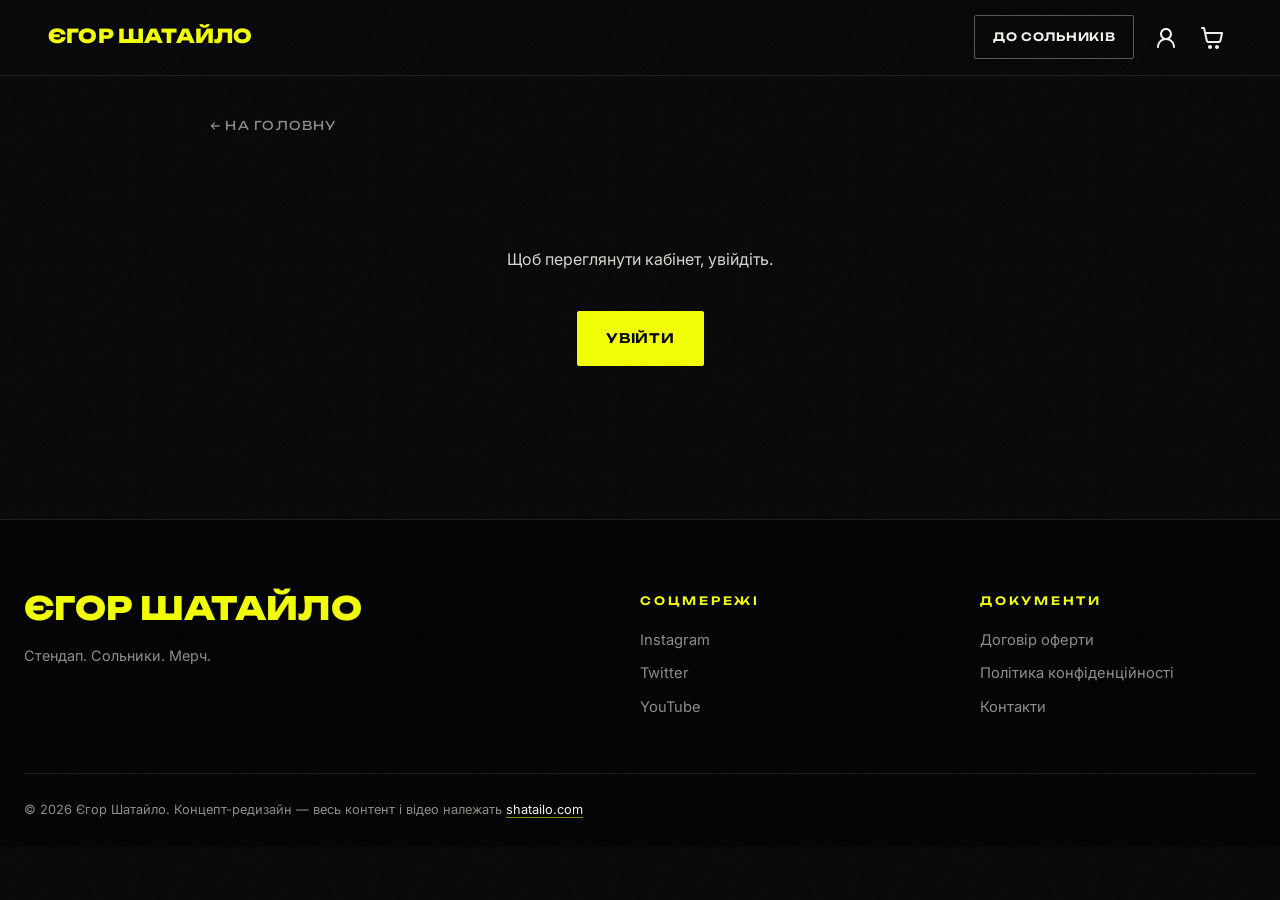
==== commit 20113a63: "Кабінет: підтягнути шапку під редизайн - прибрано generic-заголовок «КАБІНЕТ» (герой), ім'я користув" ====
--- a/account.html
+++ b/account.html
@@ -26,11 +26,10 @@
     <a href="/#solnyky" class="btn btn--ghost btn--sm header__cta" data-hover>До сольників</a>
   </header>
 
-  <main class="legal">
+  <main class="legal legal--account">
     <section class="legal__hero">
       <div class="legal__inner">
         <a href="/" class="legal__back" data-hover>← На головну</a>
-        <h1 class="legal__title">Кабінет</h1>
       </div>
     </section>
 
--- a/css/style.css
+++ b/css/style.css
@@ -247,8 +247,12 @@
 
 .cta-short { display: none; }
 
+/* меню налазить на іконки до ~1100px — ховаємо його, поки немає комфортного відступу */
+@media (max-width: 1150px) {
+  .header__nav { display: none; }
+}
+
 @media (max-width: 860px) {
-  .header__nav { display: none; }
   .header__cta { padding: 12px 18px; font-size: 0.7rem; }
 }
 
@@ -585,18 +589,27 @@
   display: flex; gap: 12px; flex-wrap: wrap;
 }
 
-/* мобільний фолбек: вертикальний стек */
+/* планшет/мобільний: горизонтальна листалка стає вертикальним списком карток */
 @media (max-width: 899px) {
   .specials__track {
     flex-direction: column;
     width: auto;
     padding-inline: 24px;
   }
+  .specials__progress { display: none; }
+  /* піни нема, тож відступ перед листалкою дає сам padding */
+  .specials { padding-top: clamp(72px, 11vh, 104px); padding-bottom: 90px; }
+}
+
+/* планшет: картка лишається 2-колонковою (постер зліва, текст справа) і заповнює всю ширину */
+@media (min-width: 641px) and (max-width: 899px) {
+  .card { grid-template-columns: minmax(0, 0.9fr) minmax(0, 1fr); }
+}
+
+/* телефон: вертикальний стек усередині картки (постер зверху, текст знизу) */
+@media (max-width: 640px) {
   .card { grid-template-columns: 1fr; }
   .card__poster { max-width: 420px; }
-  .specials__progress { display: none; }
-  /* мобільний: піна нема, тож більший відступ перед листалкою дає сам padding */
-  .specials { padding-top: clamp(72px, 11vh, 104px); padding-bottom: 90px; }
 }
 
 /* ---------- про Єгора ---------- */
@@ -640,11 +653,8 @@
   aspect-ratio: 4 / 5;
   object-fit: cover;
   object-position: 60% 20%;
-  filter: grayscale(1) contrast(1.05);
-  transition: filter 0.7s var(--ease-out);
   border-radius: 2px;
 }
-.about__photo:hover img { filter: grayscale(0) contrast(1); }
 .about__photo-frame {
   position: absolute; inset: 0;
   border: 1px solid var(--yellow);
@@ -682,8 +692,18 @@
   color: var(--muted);
 }
 @media (max-width: 860px) {
-  .about__grid { grid-template-columns: 1fr; }
+  /* одна колонка: фото зверху, текст знизу — більший вертикальний відступ між ними */
+  .about__grid { grid-template-columns: 1fr; row-gap: clamp(72px, 12vw, 100px); }
   .about__photo { max-width: 460px; }
+  /* біо й статистика — на всю ширину текстового блока */
+  .about__bio { max-width: none; }
+  /* 3 показники в один рядок рівними колонками на всю ширину; довгі підписи переносяться */
+  .about__stats { gap: clamp(12px, 2.5vw, 24px); flex-wrap: nowrap; }
+  .about__stats li { flex: 1 1 0; min-width: 0; }
+}
+/* планшет: фото центруємо, текстовий блок лишаємо на всю ширину */
+@media (min-width: 601px) and (max-width: 860px) {
+  .about__photo { justify-self: center; }
 }
 
 /* ---------- тур ---------- */
@@ -841,7 +861,7 @@
   margin-inline: auto;
 }
 .legal__hero {
-  padding: clamp(48px, 10vh, 120px) 0 clamp(28px, 4vh, 44px);
+  padding: clamp(24px, 4vh, 56px) 0 clamp(28px, 4vh, 44px);
   border-bottom: 1px solid var(--line);
 }
 .legal__back {
@@ -980,6 +1000,11 @@
   box-shadow: 0 10px 30px rgba(242, 255, 0, 0.28);
 }
 .contact__socials a:active { transform: translateY(-1px) scale(0.97); }
+/* телефон: значення під заголовком (а не поруч), щоб довгий email не обрізався */
+@media (max-width: 560px) {
+  .contact__line { flex-direction: column; align-items: flex-start; gap: 6px; }
+  .contact__value { text-align: left; overflow-wrap: anywhere; }
+}
 
 /* контакт-форма — на всю ширину контейнера, як блок з телефоном/email */
 .cform { max-width: none; }
@@ -1109,6 +1134,9 @@
 /* правий блок: зліва іконки, справа кнопка «Придбати» */
 .header__right { flex: 1 1 0; min-width: 0; display: flex; align-items: center; justify-content: flex-end; gap: clamp(10px, 1.5vw, 18px); }
 .header__tools { display: flex; align-items: center; gap: 6px; }
+/* під-сторінки (кабінет, кошик, легал тощо): іконки — прямий нащадок .header, без .header__right.
+   Кнопка стоїть впритул до іконок — додаємо відступ між ними */
+.header > .header__tools { margin-left: 12px; }
 .hicon {
   position: relative;
   display: inline-flex; align-items: center; justify-content: center;
@@ -1131,8 +1159,10 @@
   .hicon { width: 36px; height: 36px; }
   .header__cta { padding: 10px 14px; }
 }
-@media (max-width: 420px) {
-  .header__cta { display: none; }
+/* телефон: ховаємо кнопку хедера (CTA на головній / бек-лінк на під-сторінках) —
+   на вузьких екранах вона налазить на лого; назад можна через лінк у hero-секції */
+@media (max-width: 480px) {
+  .header .btn { display: none; }
 }
 
 /* ---------- міні-кошик (сайдбар) ---------- */
@@ -1205,6 +1235,7 @@
 .authmodal__close:hover { color: var(--yellow); transform: rotate(90deg); }
 .authmodal__title { font-family: var(--font-display); font-weight: 800; font-size: 1.5rem; text-transform: uppercase; margin-bottom: 24px; }
 .auth-google { width: 100%; justify-content: center; }
+.auth-google-wrap { display: flex; justify-content: center; min-height: 44px; color-scheme: light; }
 .auth-google__g { font-family: var(--font-display); font-weight: 800; color: #0a0a0a; }
 .auth-or { display: flex; align-items: center; gap: 14px; margin: 20px 0; color: var(--muted); font-size: 0.8rem; }
 .auth-or::before, .auth-or::after { content: ""; flex: 1; height: 1px; background: var(--line); }
@@ -1219,6 +1250,8 @@
 .auth-field input:focus { outline: none; border-color: var(--yellow); background: #111; }
 .auth-submit { width: 100%; justify-content: center; margin-top: 4px; }
 .auth-note { color: var(--muted); font-size: 0.76rem; line-height: 1.5; }
+.auth-status { min-height: 1em; margin: 4px 0 0; font-size: 0.85rem; color: var(--muted); }
+.auth-status.is-err { color: var(--red); }
 .auth-account { display: flex; align-items: center; gap: 14px; margin-bottom: 22px; }
 .auth-account__avatar { width: 48px; height: 48px; border-radius: 50%; background: var(--yellow); color: #000; display: grid; place-items: center; font-family: var(--font-display); font-weight: 800; font-size: 1.2rem; }
 .auth-account__name { font-weight: 600; }
@@ -1229,37 +1262,62 @@
 /* ---------- сторінка кошика ---------- */
 .cartpage__empty { text-align: center; padding: clamp(40px, 8vh, 90px) 0; color: var(--muted); display: grid; gap: 22px; justify-items: center; }
 .cartpage__table-wrap { overflow-x: auto; }
-.cartpage__table { width: 100%; border-collapse: collapse; margin-bottom: clamp(32px, 5vh, 56px); }
+/* fixed-розкладка: колонки розтягнуті на всю ширину рядка, числа — праворуч */
+.cartpage__table { width: 100%; min-width: 540px; table-layout: fixed; border-collapse: collapse; margin-bottom: clamp(28px, 4vh, 48px); }
 .cartpage__table th {
-  text-align: left; padding: 0 0 16px; border-bottom: 1px solid var(--line);
+  text-align: left; padding: 0 16px 16px 0; border-bottom: 1px solid var(--line);
   font-family: var(--font-display); font-size: 0.72rem; letter-spacing: 0.1em; text-transform: uppercase; color: var(--muted); font-weight: 600;
 }
-.cartpage__table td { padding: 18px 0; border-bottom: 1px solid var(--line); vertical-align: middle; }
-.cp-cell-rm { width: 32px; }
+.cartpage__table td { padding: 18px 16px 18px 0; border-bottom: 1px solid var(--line); vertical-align: middle; }
+/* колонки: × | Товар(гнучка) | Ціна | Кількість | Підсумок */
+.cartpage__table th:first-child, .cp-cell-rm { width: 40px; padding-right: 8px; }
+.cartpage__table th:nth-child(3), .cartpage__table td:nth-child(3) { width: 16%; text-align: right; }
+.cartpage__table th:nth-child(4), .cartpage__table td:nth-child(4) { width: 18%; text-align: center; }
+.cartpage__table th:last-child, .cartpage__table td:last-child { width: 18%; text-align: right; padding-right: 0; }
+.cartpage__table td:nth-child(3), .cartpage__table td:last-child { white-space: nowrap; }
 .cp-rm { color: var(--muted); font-size: 0.85rem; transition: color 0.25s; }
 .cp-rm:hover { color: var(--red); }
-.cp-cell-prod { display: flex; align-items: center; gap: 14px; }
-.cp-cell-prod img { width: 52px; height: 52px; object-fit: cover; border-radius: 3px; }
-.cp-cell-prod span { font-weight: 500; }
-.cartpage__totals { max-width: 420px; margin-left: auto; }
-.cartpage__totals-title { font-family: var(--font-display); font-weight: 700; font-size: 1.2rem; text-transform: uppercase; margin-bottom: 18px; }
-.cartpage__totals-row { display: flex; justify-content: space-between; padding: 12px 0; border-bottom: 1px solid var(--line); color: var(--muted); }
+.cp-prod { display: flex; align-items: center; gap: 14px; min-width: 0; }
+.cp-prod img { width: 52px; height: 52px; object-fit: cover; border-radius: 3px; flex-shrink: 0; }
+.cp-prod span { font-weight: 500; min-width: 0; }
+.cartpage__table td:nth-child(4) .qty { display: inline-flex; }
+.cartpage__table td:last-child b { color: var(--white); font-family: var(--font-display); }
+
+/* мобільний вигляд: картки товарів (як у міні-кошику) замість таблиці */
+.cartpage__cards { display: none; }
+
+/* низ: ліворуч «продовжити покупки», праворуч картка підсумків */
+.cartpage__foot { display: flex; justify-content: space-between; align-items: flex-start; gap: clamp(24px, 4vw, 56px); flex-wrap: wrap; }
+.cartpage__continue { color: var(--muted); font-family: var(--font-display); font-size: 0.8rem; text-transform: uppercase; letter-spacing: 0.06em; padding-top: 8px; transition: color 0.25s; }
+.cartpage__continue:hover { color: var(--yellow); }
+.cartpage__totals { width: 100%; max-width: 400px; margin-left: auto; background: var(--bg-2); border: 1px solid var(--line); border-radius: 6px; padding: clamp(22px, 2.5vw, 30px); }
+.cartpage__totals-title { font-family: var(--font-display); font-weight: 700; font-size: 1.15rem; text-transform: uppercase; margin-bottom: 16px; }
+.cartpage__totals-row { display: flex; justify-content: space-between; gap: 16px; padding: 12px 0; border-bottom: 1px solid var(--line); color: var(--muted); }
 .cartpage__totals-row b { color: var(--white); font-family: var(--font-display); }
-.cartpage__totals-row--grand { color: var(--white); }
+.cartpage__totals-row--grand { color: var(--white); border-bottom: none; padding-top: 14px; }
 .cartpage__totals-row--grand b { color: var(--yellow); font-size: 1.2rem; }
-.cartpage__checkout { width: 100%; justify-content: center; margin-top: 22px; }
+.cartpage__checkout { width: 100%; justify-content: center; margin-top: 20px; }
+
+@media (max-width: 640px) {
+  .cartpage__table-wrap { display: none; }
+  .cartpage__cards { display: block; margin-bottom: clamp(24px, 5vh, 40px); }
+  .cartpage__cards .mc-item:first-child { padding-top: 0; }
+}
 
 /* ---------- сторінка оформлення ---------- */
 .checkout { display: grid; grid-template-columns: 1.2fr 0.8fr; gap: clamp(28px, 4vw, 56px); align-items: start; }
 .checkout__h { font-family: var(--font-display); font-weight: 700; font-size: 1.3rem; text-transform: uppercase; margin-bottom: 20px; }
+/* заголовок «Платіжні дані» в лівій колонці форми — рівні відступи зверху/знизу */
+.checkout__col--form .checkout__h { margin-top: 16px; margin-bottom: 16px; }
 .checkout__col--form { display: flex; flex-direction: column; gap: 16px; }
 .checkout__as { color: var(--muted); font-size: 0.9rem; margin-top: -8px; }
 .checkout__login { color: var(--yellow); text-decoration: underline; text-underline-offset: 3px; }
 .checkout__pay { border: 1px solid var(--line); border-radius: 4px; padding: 18px; background: var(--bg); }
 .checkout__pay-label { font-family: var(--font-display); font-size: 0.72rem; letter-spacing: 0.1em; text-transform: uppercase; color: var(--yellow); }
 .checkout__pay-note { color: var(--muted); font-size: 0.85rem; margin-top: 8px; line-height: 1.5; }
-.checkout__submit { width: 100%; justify-content: center; margin-top: 6px; }
-.checkout__legal { font-size: 0.8rem; color: var(--muted); }
+.checkout__pay-logo { width: 180px; max-width: 100%; height: auto; display: block; margin-top: 14px; }
+.checkout__submit { width: 100%; justify-content: center; margin-top: 18px; }
+.checkout__legal { font-size: 0.8rem; color: var(--muted); margin-top: 12px; text-align: center; }
 .checkout__legal a { color: var(--muted); text-decoration: underline; text-underline-offset: 2px; }
 .checkout__col--summary { background: var(--bg-2); border: 1px solid var(--line); border-radius: 6px; padding: clamp(20px, 2.5vw, 30px); position: sticky; top: calc(var(--header-h) + 16px); }
 .checkout__summary { width: 100%; border-collapse: collapse; }
@@ -1273,10 +1331,22 @@
 .checkout__done-mark { width: 72px; height: 72px; border-radius: 50%; background: var(--yellow); color: #000; display: grid; place-items: center; font-size: 2rem; font-weight: 800; }
 .checkout__done h2 { font-family: var(--font-display); font-weight: 800; font-size: clamp(1.6rem, 4vw, 2.4rem); text-transform: uppercase; }
 .checkout__done p { color: var(--muted); max-width: 520px; line-height: 1.6; }
+.checkout__done b { color: var(--white); font-family: var(--font-display); font-weight: 600; }
+.checkout__done .checkout__done-lead { color: var(--white); }
+.checkout__done .checkout__done-email {
+  display: inline-flex; align-items: center; justify-content: center; flex-wrap: wrap; gap: 4px 10px;
+  max-width: 100%; text-align: center;
+  padding: 12px 22px; background: var(--bg-2); border: 1px solid var(--line); border-radius: 999px;
+  color: var(--muted); font-size: 0.92rem;
+}
+.checkout__done-email b { overflow-wrap: anywhere; }
+.checkout__done-email__ic { color: var(--yellow); font-size: 1.05rem; line-height: 1; }
 .checkout__done-actions { display: flex; gap: 14px; flex-wrap: wrap; justify-content: center; margin-top: 10px; }
+.checkout__done .checkout__done-note { font-size: 0.76rem; color: var(--muted); opacity: 0.55; margin-top: 2px; }
 @media (max-width: 820px) {
   .checkout { grid-template-columns: 1fr; }
-  .checkout__col--summary { position: static; order: -1; }
+  /* кнопка тепер у сайдбарі — лишаємо форму зверху, сайдбар (з кнопкою) знизу */
+  .checkout__col--summary { position: static; }
 }
 
 /* ---------- плеєр-модалка (перегляд сольника) ---------- */
@@ -1286,7 +1356,8 @@
 .playermodal.is-open .playermodal__backdrop { opacity: 1; }
 .playermodal__panel {
   position: relative; width: min(960px, 100%);
-  background: var(--bg-2); border: 1px solid var(--line); border-radius: 4px; overflow: hidden;
+  max-height: calc(100vh - 48px); overflow: hidden auto;
+  background: var(--bg-2); border: 1px solid var(--line); border-radius: 4px;
   opacity: 0; transform: translateY(24px) scale(0.97); transition: opacity 0.35s, transform 0.35s var(--ease-out);
 }
 .playermodal.is-open .playermodal__panel { opacity: 1; transform: none; }
@@ -1296,23 +1367,39 @@
 .playermodal__close:hover { color: var(--yellow); transform: rotate(90deg); }
 .playermodal__video { position: relative; aspect-ratio: 16 / 9; background: #000; }
 .playermodal__video iframe { position: absolute; inset: 0; width: 100%; height: 100%; border: 0; }
-.playermodal__foot { padding: 14px 22px; }
-.playermodal__foot p { font-size: 0.82rem; color: var(--muted); }
+.playermodal__foot { padding: 18px 22px 22px; }
+.playermodal__meta {
+  font-family: var(--font-display); font-weight: 600; font-size: 0.78rem;
+  letter-spacing: 0.04em; text-transform: uppercase; color: var(--yellow); margin-bottom: 10px;
+}
+.playermodal__desc { color: rgba(244, 242, 236, 0.85); font-size: 0.92rem; line-height: 1.6; margin-bottom: 12px; }
+.playermodal__note { font-size: 0.78rem; color: var(--muted); }
 
 /* ---------- кабінет ---------- */
-.acc-welcome { color: var(--muted); margin-bottom: 22px; }
-.acc-welcome b { color: var(--white); }
-.acc-nav { display: flex; flex-wrap: wrap; gap: 6px; border-bottom: 1px solid var(--line); margin-bottom: clamp(28px, 5vh, 44px); }
+/* шапка: «Вітаємо» зверху, нижче — ім'я (велике Unbounded) і навпроти нього ВИЙТИ */
+.acc-head { margin-bottom: clamp(20px, 3vh, 28px); }
+.acc-greet { color: var(--muted); font-size: 0.85rem; margin: 0 0 6px; }
+.acc-head__row { display: flex; justify-content: space-between; align-items: baseline; gap: 18px; }
+.acc-welcome__name { min-width: 0; font-family: var(--font-display); font-weight: 800; font-size: clamp(1.8rem, 5.5vw, 2.9rem); line-height: 1.03; text-transform: uppercase; color: var(--white); }
+.acc-logout { flex: 0 0 auto; font-family: var(--font-display); font-size: 0.78rem; font-weight: 600; letter-spacing: 0.06em; text-transform: uppercase; color: var(--muted); white-space: nowrap; transition: color 0.25s; }
+.acc-logout:hover { color: var(--yellow); }
+/* кабінет: герой без generic-заголовка «Кабінет» — головним стає ім'я користувача */
+.legal--account .legal__hero { border-bottom: none; padding-bottom: 0; }
+.legal--account .legal__content { padding-top: clamp(6px, 1.5vh, 14px); }
+
+/* таби — завжди один рядок, з горизонтальним скролом за потреби */
+.acc-nav { display: flex; flex-wrap: nowrap; gap: 0; border-bottom: 1px solid var(--line); margin-bottom: clamp(28px, 5vh, 44px); overflow-x: auto; scrollbar-width: none; }
+.acc-nav::-webkit-scrollbar { display: none; }
 .acc-tab {
-  font-family: var(--font-display); font-size: 0.8rem; font-weight: 600; letter-spacing: 0.04em; text-transform: uppercase;
-  color: var(--muted); padding: 14px 18px; border-bottom: 2px solid transparent; transition: color 0.25s, border-color 0.25s;
+  flex: 0 0 auto; white-space: nowrap;
+  font-family: var(--font-display); font-size: 0.72rem; font-weight: 600; letter-spacing: 0; text-transform: uppercase;
+  color: var(--muted); padding: 13px 10px; border-bottom: 2px solid transparent; transition: color 0.25s, border-color 0.25s;
 }
 .acc-tab:hover { color: var(--white); }
 .acc-tab.is-active { color: var(--yellow); border-bottom-color: var(--yellow); }
-.acc-tab--logout { margin-left: auto; color: var(--red); }
 .acc-empty { text-align: center; padding: clamp(36px, 7vh, 80px) 0; color: var(--muted); display: grid; gap: 22px; justify-items: center; }
 
-.acc-lib { display: grid; grid-template-columns: repeat(auto-fill, minmax(220px, 1fr)); gap: clamp(18px, 2.5vw, 28px); }
+.acc-lib { display: grid; grid-template-columns: repeat(2, 1fr); gap: clamp(18px, 2.5vw, 28px); }
 .acc-lib__card { background: var(--bg-2); border: 1px solid var(--line); border-radius: 4px; overflow: hidden; transition: border-color 0.3s; }
 .acc-lib__card:hover { border-color: rgba(242, 255, 0, 0.4); }
 .acc-lib__poster { position: relative; aspect-ratio: 1; overflow: hidden; }
@@ -1320,19 +1407,43 @@
 .acc-lib__card:hover .acc-lib__poster img { transform: scale(1.05); }
 .acc-lib__play { position: absolute; inset: 0; display: grid; place-items: center; background: rgba(6, 6, 6, 0.35); opacity: 0; transition: opacity 0.3s; }
 .acc-lib__poster:hover .acc-lib__play { opacity: 1; }
-.acc-lib__play span { width: 54px; height: 54px; border-radius: 50%; background: var(--yellow); color: #000; display: grid; place-items: center; font-size: 1.05rem; padding-left: 4px; }
+.acc-lib__play span { width: 54px; height: 54px; border-radius: 50%; background: var(--white); color: #000; display: grid; place-items: center; font-size: 1.05rem; padding-left: 4px; }
 .acc-lib__body { padding: 16px; display: grid; gap: 12px; }
 .acc-lib__body h3 { font-family: var(--font-display); font-weight: 700; font-size: 1rem; text-transform: uppercase; line-height: 1.2; }
+.acc-lib__body .acc-lib__info { font-family: var(--font-display); font-weight: 400; font-size: 0.8rem; color: var(--yellow); margin-top: -4px; }
 .acc-lib__body .btn { width: 100%; justify-content: center; }
 
+/* таблиця замовлень — власні стилі (раніше успадковувала .cartpage__table й ламалась) */
+.acc-orders-wrap { overflow-x: auto; }
+.acc-orders { width: 100%; border-collapse: collapse; }
+.acc-orders th {
+  text-align: left; padding: 0 16px 16px 0; border-bottom: 1px solid var(--line);
+  font-family: var(--font-display); font-size: 0.72rem; letter-spacing: 0.1em; text-transform: uppercase; color: var(--muted); font-weight: 600;
+}
+.acc-orders td { padding: 18px 16px 18px 0; border-bottom: 1px solid var(--line); vertical-align: middle; }
 .acc-orders td[data-label] { white-space: nowrap; }
+/* кнопка «Переглянути» — по правому краю рядка */
+.acc-orders th:last-child, .acc-orders td:last-child { text-align: right; padding-right: 0; }
+
+/* телефон: рядок-таблиця → картка (підпис: значення) */
+@media (max-width: 600px) {
+  .acc-orders thead { display: none; }
+  .acc-orders, .acc-orders tbody, .acc-orders tr, .acc-orders td { display: block; }
+  .acc-orders tr { border: 1px solid var(--line); border-radius: 4px; padding: 12px 16px; margin-bottom: 14px; }
+  .acc-orders td { border: none; padding: 5px 0; text-align: left; white-space: normal; }
+  .acc-orders td[data-label]::before {
+    content: attr(data-label); display: inline-block; min-width: 92px;
+    color: var(--muted); text-transform: uppercase; font-size: 0.68rem; letter-spacing: 0.08em;
+  }
+  .acc-orders td:last-child { text-align: left; margin-top: 10px; }
+}
 .acc-status { color: var(--yellow); font-family: var(--font-display); font-size: 0.78rem; }
 .acc-back { color: var(--muted); font-family: var(--font-display); font-size: 0.8rem; text-transform: uppercase; letter-spacing: 0.06em; margin-bottom: 18px; display: inline-block; transition: color 0.25s; }
 .acc-back:hover { color: var(--yellow); }
 .acc-h { font-family: var(--font-display); font-weight: 700; font-size: 1.4rem; text-transform: uppercase; }
-.acc-h--sm { font-size: 1rem; margin-top: 28px; }
+.acc-h--sm { font-size: 1rem; margin-top: 32px; padding-bottom: 14px; border-bottom: 1px solid var(--line); }
 .acc-sub { color: var(--muted); font-size: 0.85rem; margin: 6px 0 18px; }
-.acc-bill { color: var(--muted); line-height: 1.7; }
+.acc-bill { color: var(--muted); line-height: 1.7; margin-top: 16px; }
 
 .acc-profile { width: 100%; display: flex; flex-direction: column; gap: clamp(24px, 3.4vh, 36px); }
 .acc-profile__row { display: grid; grid-template-columns: 1fr 1fr; gap: 16px; }
@@ -1341,7 +1452,7 @@
 .acc-pass legend { font-family: var(--font-display); font-size: 0.72rem; letter-spacing: 0.1em; text-transform: uppercase; color: var(--yellow); padding: 0 8px; }
 .acc-profile__save { display: flex; align-items: center; gap: 16px; }
 .acc-saved { color: var(--yellow); font-size: 0.9rem; }
-@media (max-width: 560px) { .acc-profile__row { grid-template-columns: 1fr; } }
+@media (max-width: 560px) { .acc-profile__row, .acc-lib { grid-template-columns: 1fr; } }
 
 /* ---------- reduced motion ---------- */
 @media (prefers-reduced-motion: reduce) {
